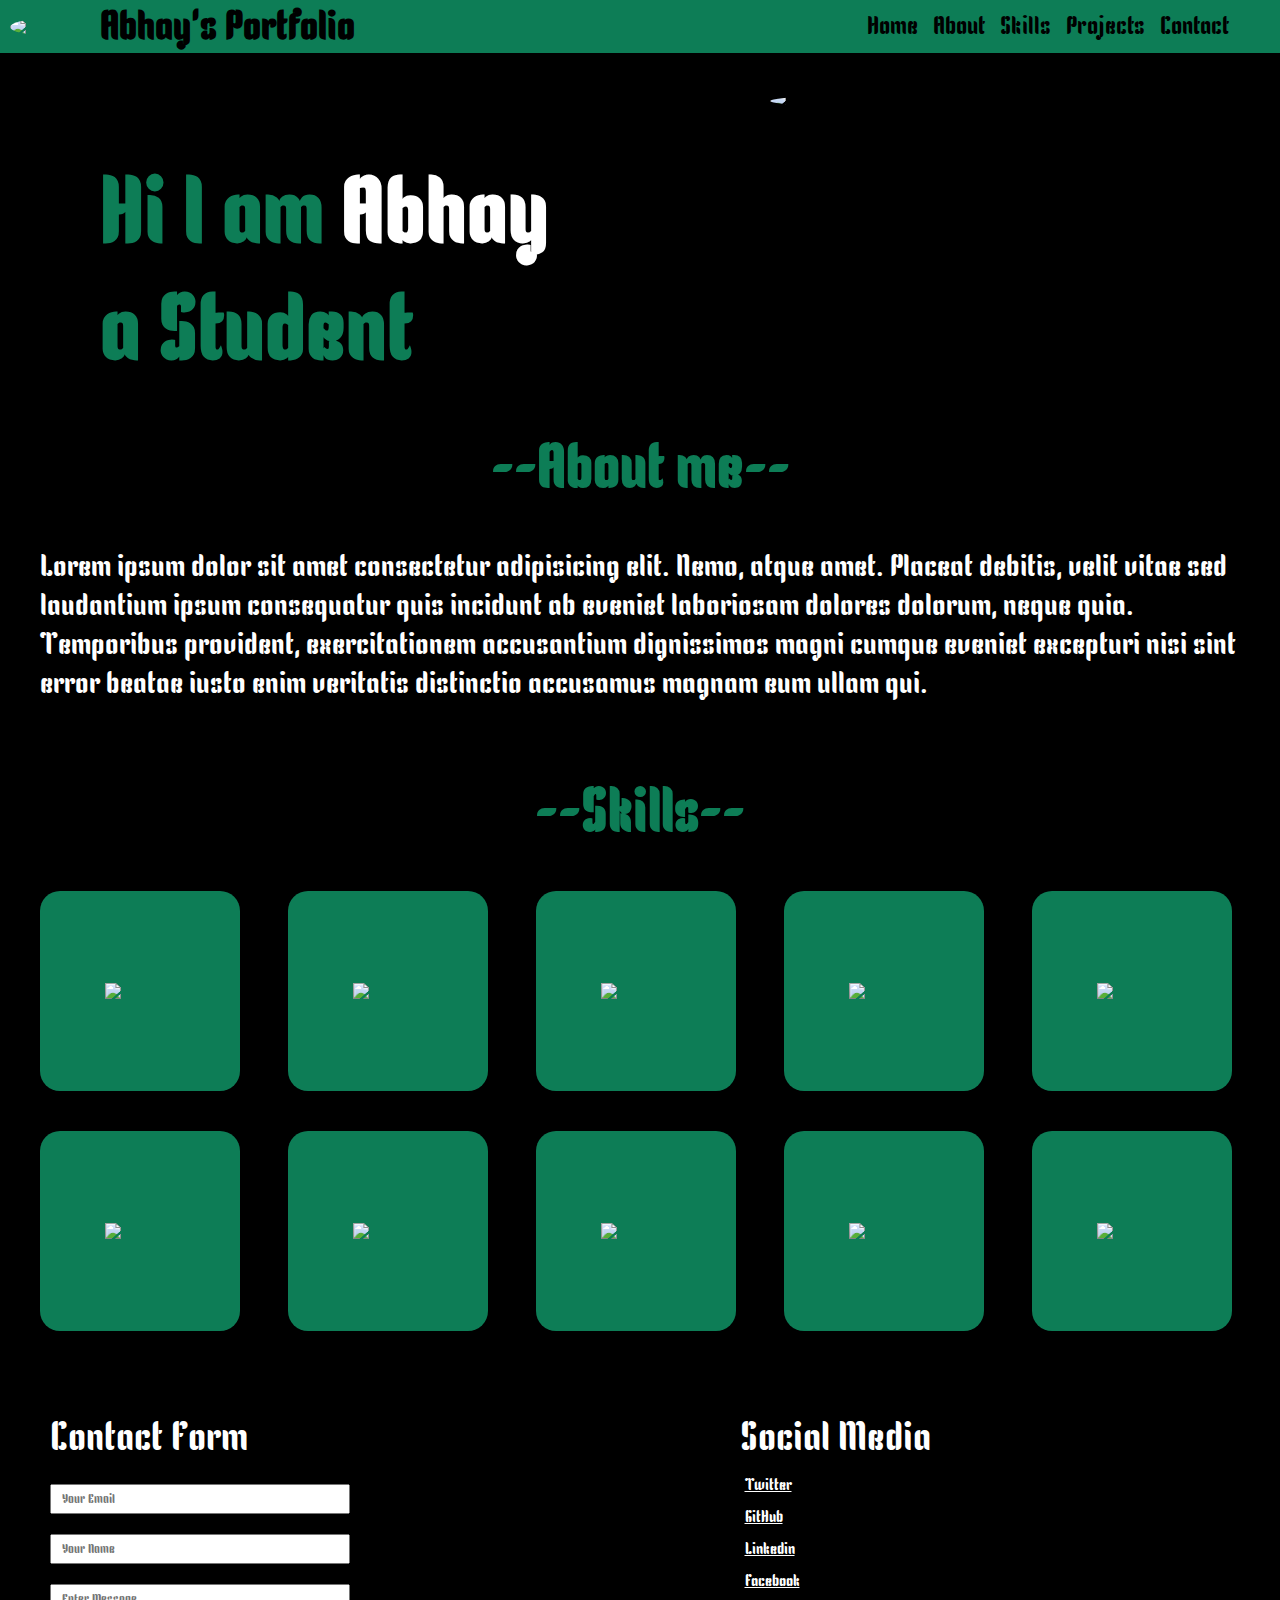
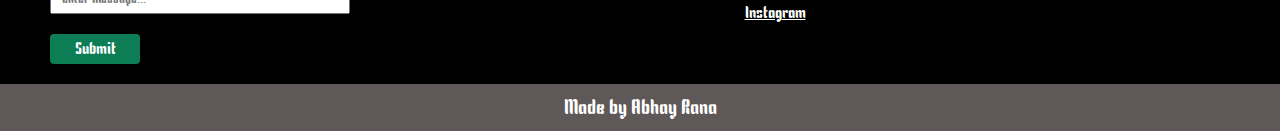
==== index.html @ edb535b4 "change directory" ====
<!DOCTYPE html>
<html lang="en">
<head>
    <meta charset="UTF-8">
    <meta name="viewport" content="width=device-width, initial-scale=1.0">
    <link rel="stylesheet" href="styles.css">
    <title>My Portfolio</title>
</head>
<body>
    <div class="container">
        <!-- header -->        
        <div class="list header">
            <nav>
            <img src="../images/logo.png">
            <span>Abhay's Portfolio</span>
            <ul>
                <li>Home</li>
                <li>About</li>
                <li>Skills</li>
                <li>Projects</li>
                <li>Contact</li>
            </ul>
            </nav>
        </div>
        <!-- intro -->
        <div class="list intro">
                <h1>Hi I am <span>Abhay</span><br>a Student</h1>
            <div class="intro-image">
                <img src="../images/logo.png">
            </div>
        </div>
        <!-- description -->
        <div class="list description">
            <h1>--About me--</h1>
            <p>Lorem ipsum dolor sit amet consectetur adipisicing elit. Nemo, atque amet. Placeat debitis, velit vitae sed laudantium ipsum consequatur quis incidunt ab eveniet laboriosam dolores dolorum, neque quia. Temporibus provident, exercitationem accusantium dignissimos magni cumque eveniet excepturi nisi sint error beatae iusto enim veritatis distinctio accusamus magnam eum ullam qui.</p>
        </div>
        <!-- skills -->
        <div class=" list skills">
            <h1>--Skills--</h1>
            <div class="skill-set">
                <div class="skill">
                    <img src="../images/html.webp" width="70px">
                </div>
                <div class="skill">
                    <img src="../images/css.png" width="70px">
                </div>
                <div class="skill">
                    <img src="../images/tailwind.svg" width="70px">
                </div>
                <div class="skill">
                    <img src="../images/js.png" width="70px">
                </div>
                <div class="skill">
                    <img src="../images/node js.png" width="70px">
                </div>
                <div class="skill">
                    <img src="../images/react.png" width="70px">
                </div>
                <div class="skill">
                    <img src="../images/express.png" width="70px">
                </div>
                <div class="skill">
                    <img src="../images/mongo.png" width="70px">
                </div>
                <div class="skill">
                    <img src="../images/git.png" width="70px">
                </div>
                <div class="skill">
                    <img src="../images/github.png" width="70px">
                </div>
            </div>
        </div>
        <!-- footer -->
        <div class="list footer">
            <div class="contact">
                <form>
                    <span>Contact Form</span>
                    <input type="email" placeholder="Your Email" required>
                    <input type="text" placeholder="Your Name">
                    <input type="text" placeholder="Enter Message..." required>
                    <button>Submit</button>
                </form>
            </div>
            <!-- footer social media -->
            <div class="social-media">
                <span>Social Media</span>
                <a href="#">Twitter</a>
                <a href="#">GitHub</a>
                <a href="#">Linkedin</a>
                <a href="#">Facebook</a>
                <a href="#">Instagram</a>
            </div>
        </div>
        <!-- copyright -->
        <div class="list copyright">
            <span>Made by Abhay Rana</span>
        </div>
    </div>
</body>
</html>
---- styles.css ----
@import url('https://fonts.googleapis.com/css2?family=Kenia&display=swap');
/* #084F36 */
/* #0D7D56 */

*{
    margin: 0;
    padding: 0;
    box-sizing: border-box;
    font-family: kenia;
    color: #fff;
}

.container{
    display: grid;
    grid-template-columns: 1fr;
    width: 100%;
    background-color: #000;
}

.list{
    background-color: #000;
}
/* MAin Content */
.header{
    background-color: #0D7D56;
}
nav{
    display: flex;
    align-items: center;
}
.header img{
    width: 70px;
    border-radius: 50%;
    margin-top: 10px;
    margin-left: 10px;
    margin-bottom: 10px;
}
.header span{
    color: #000;
    margin-left: 20px;
    font-size: 40px;
    font-weight: bold;
    cursor: pointer;
}
nav ul{
    list-style-type: none;
    display: flex;
    margin-left: 40%;
}
 nav ul li{
    color: #000;
    display: inline;
    list-style: none;
    font-size: 25px;
    margin-right: 15px;
    cursor: pointer;
}
/* Intro */
.intro{
    background-color: #000;
    display: grid;
    grid-template-columns: auto auto;
}
.intro h1{
    font-size: 90px;
    color: #0D7D56;
    margin-top: 15%;
    margin-left: 100px;
}
.intro span{
    color: #fff;
}
.intro img{
    width: 380px;
    border-radius: 50%;
    margin-top: 40px;
    margin-left: 90px;
    display: flex;
    justify-content: center;
    align-items: center;
}

/* description */
.description h1{
    margin-top: 40px;
    display: flex;
    justify-content: center;
    font-size: 60px;
    color: #0D7D56;
}
.description p{
    color: #fff;
    font-size: 30px;
    margin: 40px;
}

/* skills */
.skills h1{
    margin-top: 30px;
    display: flex;
    justify-content: center;
    font-size: 60px;
    color: #0D7D56;
    margin-bottom: 20px;
}
.skill-set{
    display: grid;
    grid-template-columns: auto auto auto auto auto;
    color: #fff;
    margin: 20px;
}
.skill{
    border-radius: 20px;
    color: #fff;
    width: 200px;
    height: 200px;
    background-color: #0D7D56;
    margin: 20px;
    display: flex;
    align-items: center;
    justify-content: center;
    transition: 0.5s;
}
.skill:hover{
    transform: translateY(-20px);
}
/* footer */
.footer{
    display: grid;
    grid-template-columns: auto auto;
    margin-top: 40px;
}
.contact{
    margin-left: 30px;
}
.contact form span{
    font-size: 2.5rem;
    margin-left: 20px;
}
.contact form input{
    display: flex;
    flex-direction: column;
    width: 300px;
    height: 30px;
    padding: 10px;
    margin: 20px;
    color: #000;
}
.contact button{
    width: 90px;
    height: 30px;
    margin-left: 20px;
    margin-bottom: 20px;
    background-color: #0D7D56;
    color: #fff;
    border: none;
    font-size: 1rem;
    border-radius: 4px;
    cursor: pointer;
}
/* footer social media */
.social-media span{
    font-size: 2.5rem;
    margin-left: 20px;
}
.social-media-icons{
    display: grid;
    grid-template-columns: auto auto;

}
.social-media a{
    display: flex;
    margin-left: 25px;
    margin-top: 10px;
    margin-bottom: 10px;
}
/* copyright */
.copyright{
    background-color: #5f5858;
}
.copyright span{
    color: white;
    display: flex;
    justify-content: center;
    margin: 10px;
    font-size: 20px;
}

/* Mobile Layout */



/* Mobile layout */
@media only screen and (max-width: 767px){
    .header span{
        font-size: 2rem;
    }
    .intro{
        display: grid;
        grid-template-columns: 1fr;
        width: 100%;
    }
    .intro h1{
        margin-left: 25px;
        font-size: 5rem;
    }
    .intro-image{
        display: flex;
        justify-content: center;
        align-items: center;
    }
    .intro img{
        width: 300px;
        margin-left: 0;
    }
    .header img{
        width: 50px;
    }
    .header ul{
        display: none;
    }

    .skill-set{
        display: grid;
        grid-template-columns: 1fr;
        display: flex;
        align-items: center;
        justify-content: center;
        flex-direction: column;
    }
    .skill{
        margin: 10px;
        display: flex;
        align-items: center;
        justify-content: center;
        transition: none;
    }
    .skill:hover{
        transform: none;
    }

    .footer{
        display: grid;
        grid-template-columns: auto;
    }

    .social-media span{
        display: flex;
        align-items: center;
        justify-content: center;
        margin-left: 0%;
    }

    .contact form span{
        display: flex;
        justify-content: center;
        align-items: center;
        margin-left: 0%;
    }
    .contact{
        margin-left: 0;
    }
}
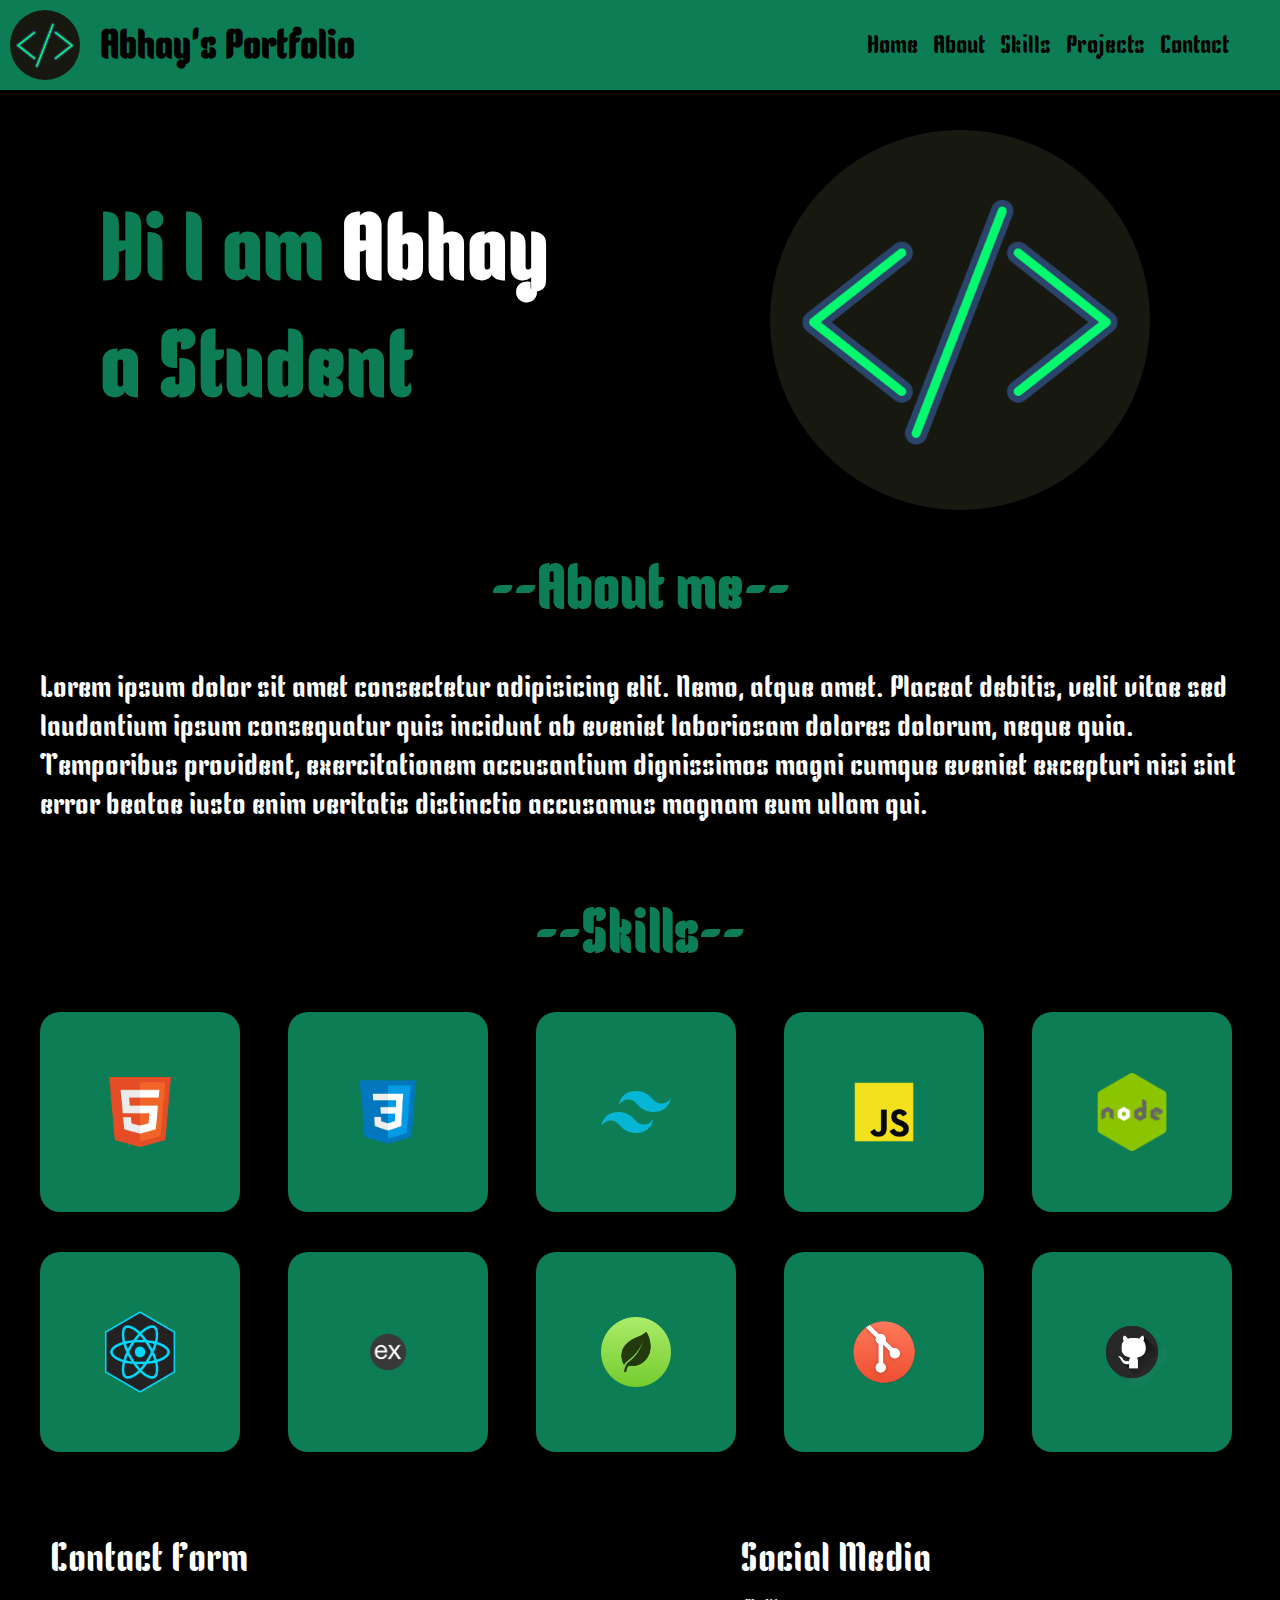
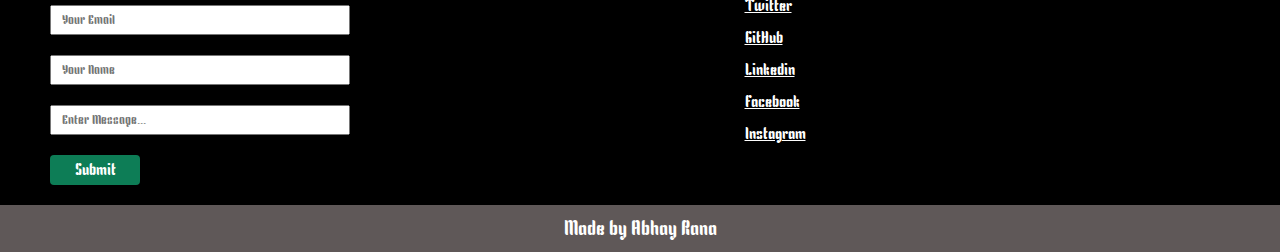
==== commit 253b4e0c: "Update index.html" ====
--- a/index.html
+++ b/index.html
@@ -11,7 +11,7 @@
         <!-- header -->        
         <div class="list header">
             <nav>
-            <img src="../images/logo.png">
+            <img src="./Images/logo.png">
             <span>Abhay's Portfolio</span>
             <ul>
                 <li>Home</li>
@@ -26,7 +26,7 @@
         <div class="list intro">
                 <h1>Hi I am <span>Abhay</span><br>a Student</h1>
             <div class="intro-image">
-                <img src="../images/logo.png">
+                <img src="./Images/logo.png">
             </div>
         </div>
         <!-- description -->
@@ -39,34 +39,34 @@
             <h1>--Skills--</h1>
             <div class="skill-set">
                 <div class="skill">
-                    <img src="../images/html.webp" width="70px">
+                    <img src="./Images/html.webp" width="70px">
                 </div>
                 <div class="skill">
-                    <img src="../images/css.png" width="70px">
+                    <img src="./Images/css.png" width="70px">
                 </div>
                 <div class="skill">
-                    <img src="../images/tailwind.svg" width="70px">
+                    <img src="./Images/tailwind.svg" width="70px">
                 </div>
                 <div class="skill">
-                    <img src="../images/js.png" width="70px">
+                    <img src="./Images/js.png" width="70px">
                 </div>
                 <div class="skill">
-                    <img src="../images/node js.png" width="70px">
+                    <img src="./Images/node js.png" width="70px">
                 </div>
                 <div class="skill">
-                    <img src="../images/react.png" width="70px">
+                    <img src="./Images/react.png" width="70px">
                 </div>
                 <div class="skill">
-                    <img src="../images/express.png" width="70px">
+                    <img src="./Images/express.png" width="70px">
                 </div>
                 <div class="skill">
-                    <img src="../images/mongo.png" width="70px">
+                    <img src="./Images/mongo.png" width="70px">
                 </div>
                 <div class="skill">
-                    <img src="../images/git.png" width="70px">
+                    <img src="./Images/git.png" width="70px">
                 </div>
                 <div class="skill">
-                    <img src="../images/github.png" width="70px">
+                    <img src="./Images/github.png" width="70px">
                 </div>
             </div>
         </div>
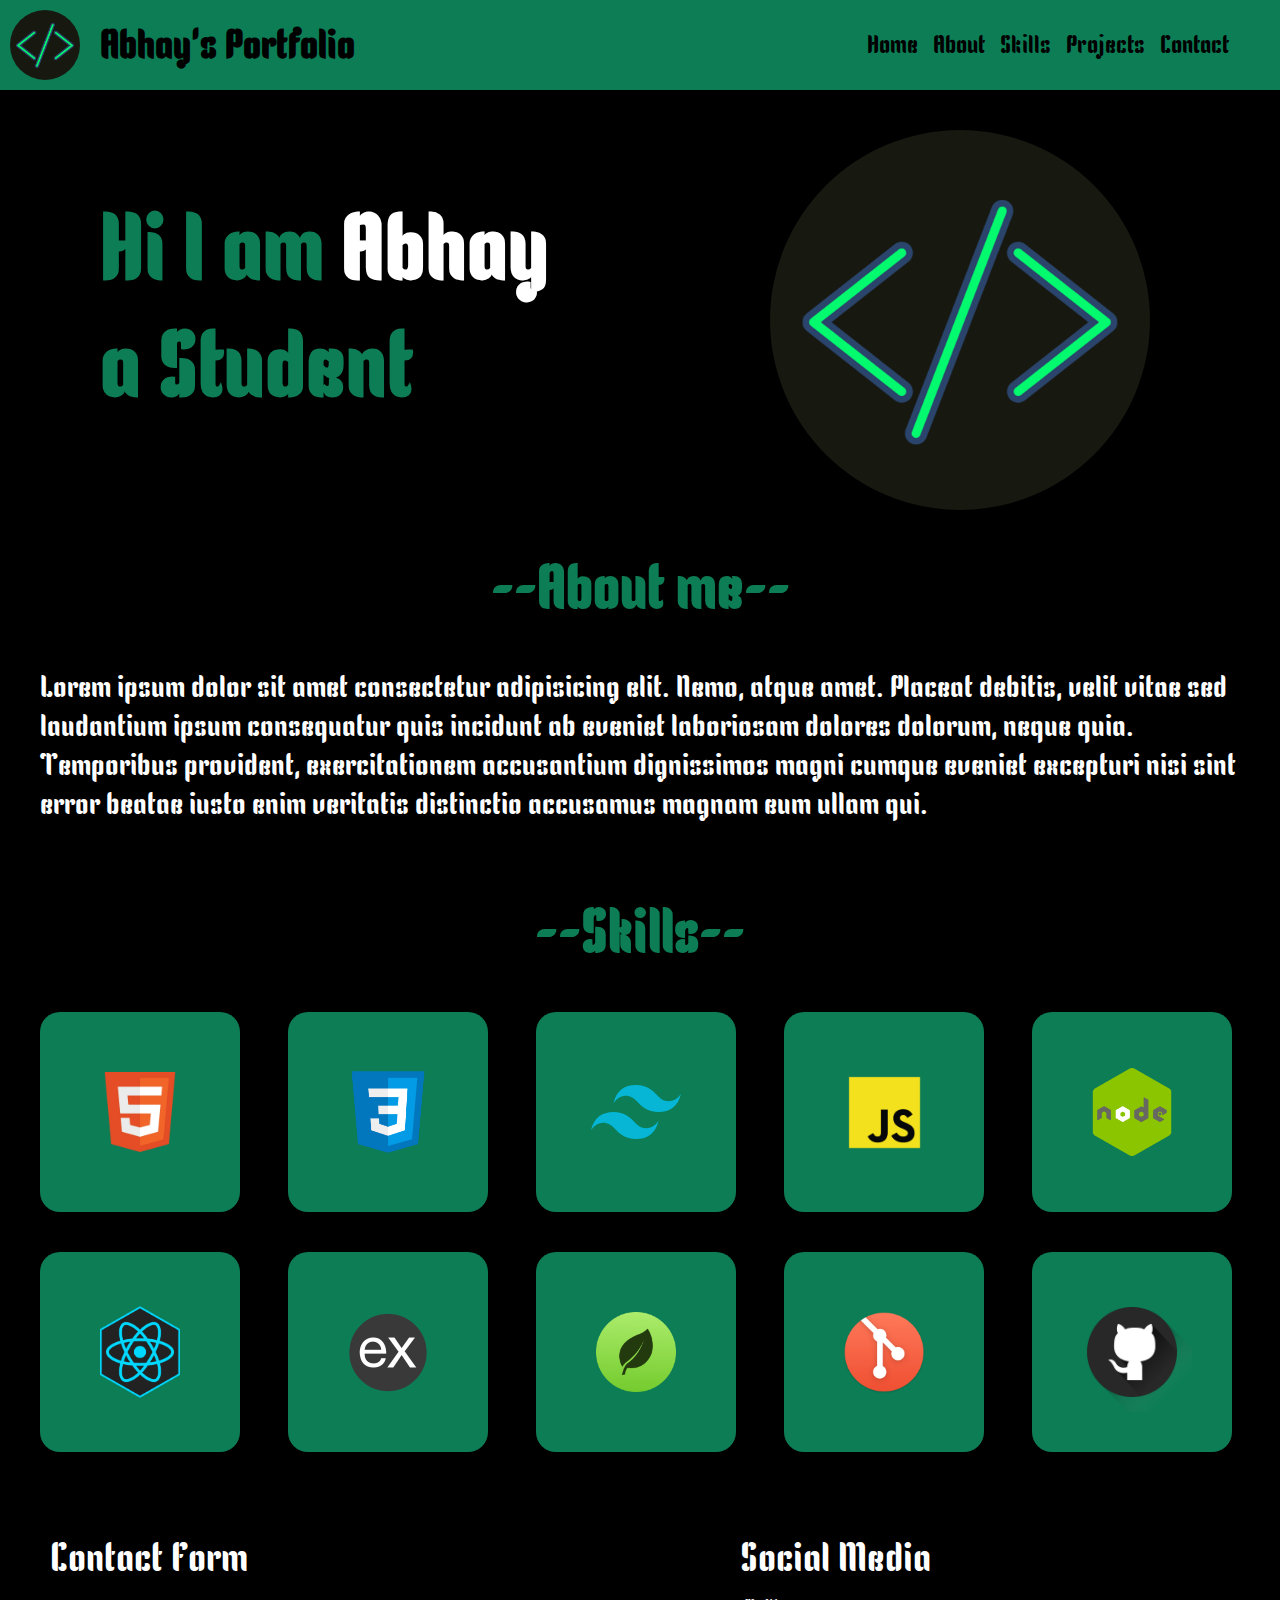
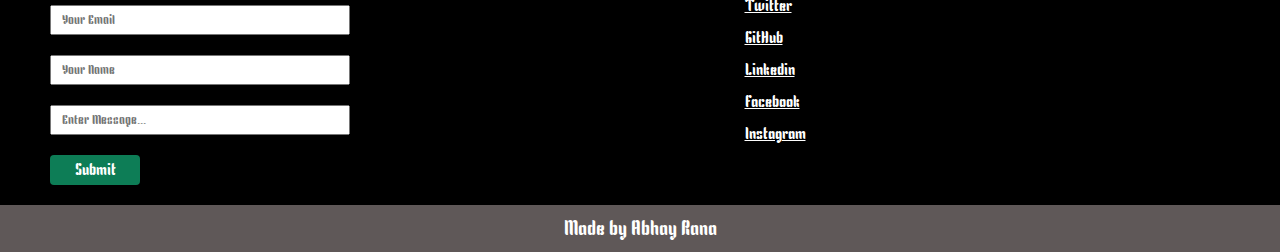
==== commit 9061c960: "update" ====
--- a/index.html
+++ b/index.html
@@ -39,34 +39,34 @@
             <h1>--Skills--</h1>
             <div class="skill-set">
                 <div class="skill">
-                    <img src="./Images/html.webp" width="70px">
+                    <img src="./Images/html.webp" width="80px">
                 </div>
                 <div class="skill">
-                    <img src="./Images/css.png" width="70px">
+                    <img src="./Images/css.png" width="90px">
                 </div>
                 <div class="skill">
-                    <img src="./Images/tailwind.svg" width="70px">
+                    <img src="./Images/tailwind.svg" width="90px">
                 </div>
                 <div class="skill">
-                    <img src="./Images/js.png" width="70px">
+                    <img src="./Images/js.png" width="85px">
                 </div>
                 <div class="skill">
-                    <img src="./Images/node js.png" width="70px">
+                    <img src="./Images/node js.png" width="80px">
                 </div>
                 <div class="skill">
-                    <img src="./Images/react.png" width="70px">
+                    <img src="./Images/react.png" width="80px">
                 </div>
                 <div class="skill">
-                    <img src="./Images/express.png" width="70px">
+                    <img src="./Images/express.png" width="150px">
                 </div>
                 <div class="skill">
-                    <img src="./Images/mongo.png" width="70px">
+                    <img src="./Images/mongo.png" width="80px">
                 </div>
                 <div class="skill">
-                    <img src="./Images/git.png" width="70px">
+                    <img src="./Images/git.png" width="90px">
                 </div>
                 <div class="skill">
-                    <img src="./Images/github.png" width="70px">
+                    <img src="./Images/github.png" width="120px">
                 </div>
             </div>
         </div>
--- a/styles.css
+++ b/styles.css
@@ -234,6 +234,7 @@
         align-items: center;
         justify-content: center;
         transition: none;
+        width: 300px;
     }
     .skill:hover{
         transform: none;
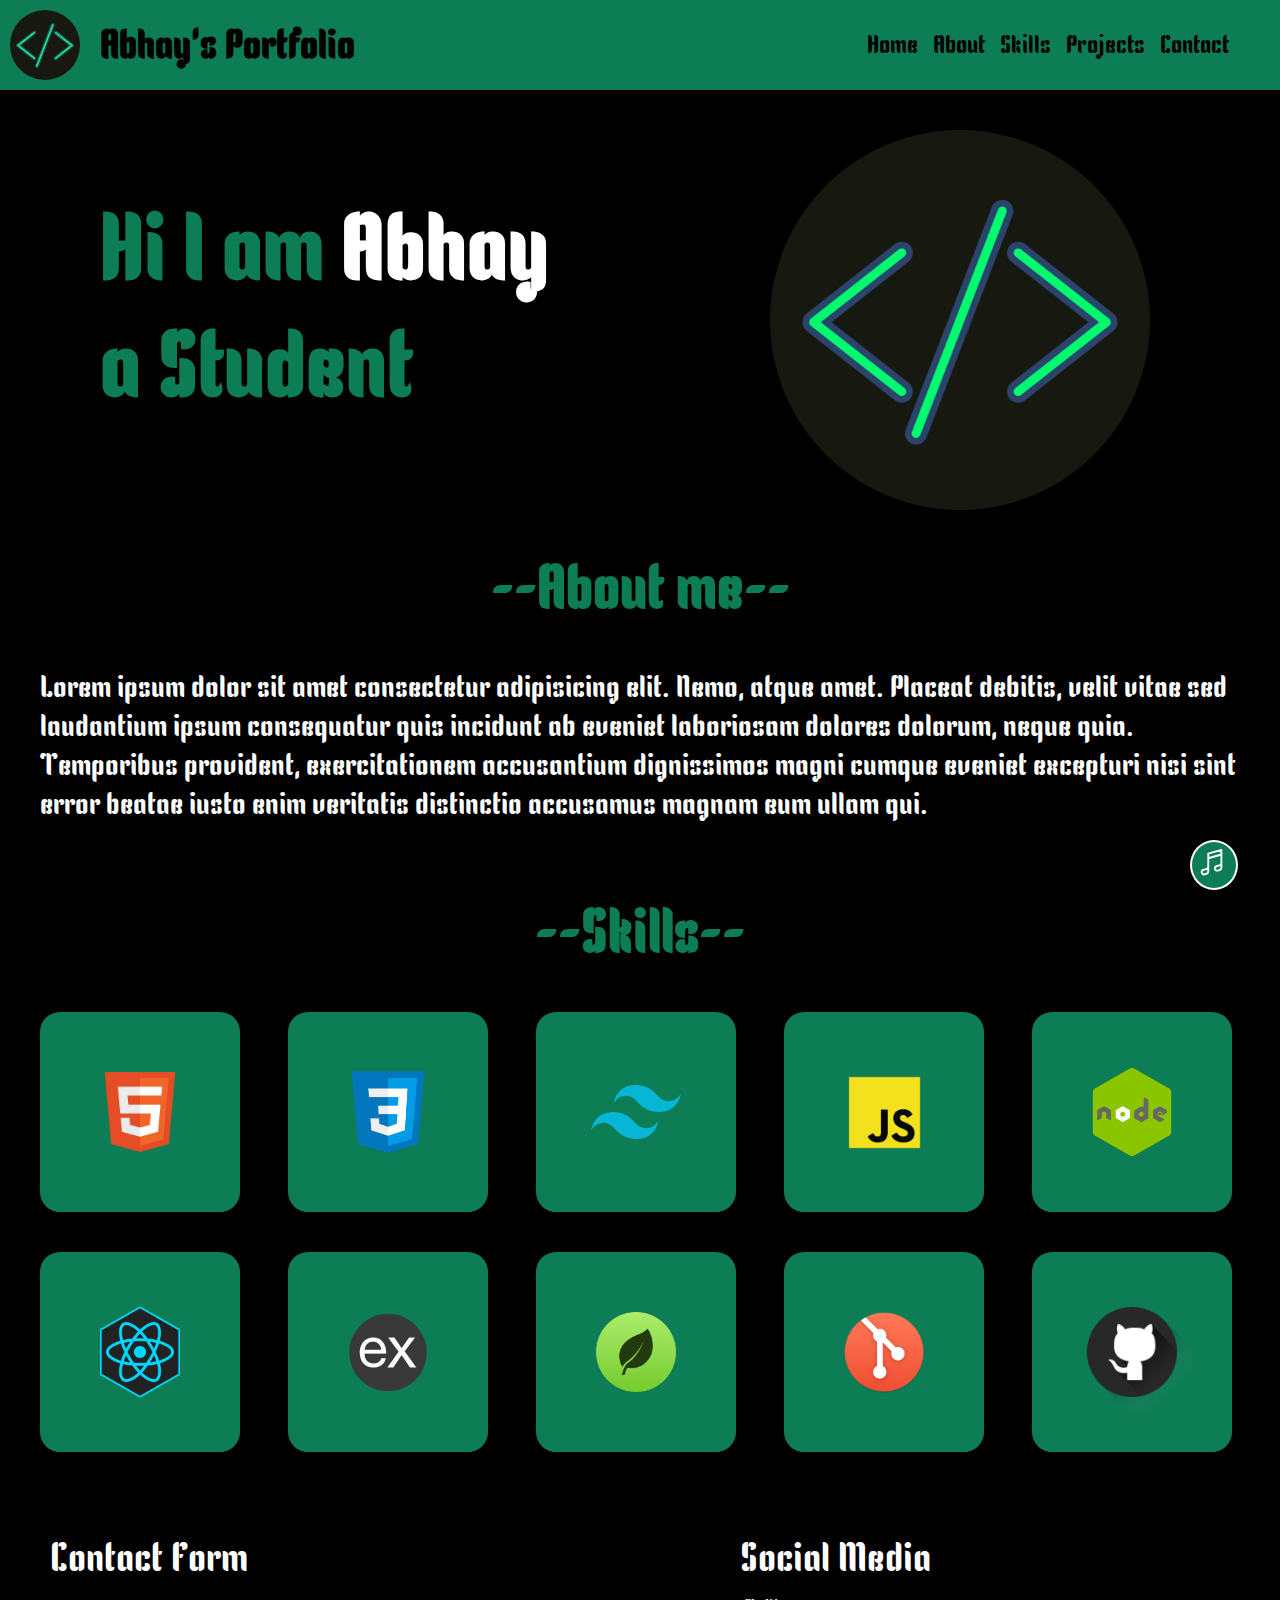
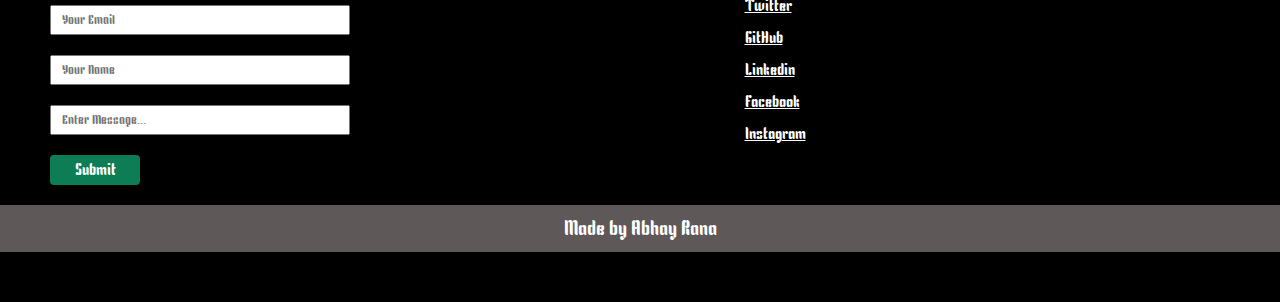
==== commit e7c7f0a3: "update" ====
--- a/index.html
+++ b/index.html
@@ -95,6 +95,13 @@
         <div class="list copyright">
             <span>Made by Abhay Rana</span>
         </div>
+        <div id="musicBtn">
+            <svg xmlns="http://www.w3.org/2000/svg" fill="none" viewBox="0 0 24 24" stroke-width="1.5" stroke="currentColor" class="w-6 h-6">
+                <path stroke-linecap="round" stroke-linejoin="round" d="m9 9 10.5-3m0 6.553v3.75a2.25 2.25 0 0 1-1.632 2.163l-1.32.377a1.803 1.803 0 1 1-.99-3.467l2.31-.66a2.25 2.25 0 0 0 1.632-2.163Zm0 0V2.25L9 5.25v10.303m0 0v3.75a2.25 2.25 0 0 1-1.632 2.163l-1.32.377a1.803 1.803 0 0 1-.99-3.467l2.31-.66A2.25 2.25 0 0 0 9 15.553Z" />
+              </svg>          
+        </div>
     </div>
+    <audio src="music/bgm.mp3" id="music"></audio>
+<script src="script.js"></script>    
 </body>
 </html>--- a/styles.css
+++ b/styles.css
@@ -186,6 +186,22 @@
     font-size: 20px;
 }
 
+#musicBtn svg{
+    width: 40px;
+    padding: 5px;
+}
+
+#musicBtn{
+    margin-left: 93vw;
+    background-color: #0D7D56;
+    position: sticky;
+    bottom: 10px;
+    width: 48px;
+    border: 2px solid white;
+    border-radius: 50%;
+    overflow: hidden;
+}
+
 /* Mobile Layout */
 
 
@@ -261,4 +277,8 @@
     .contact{
         margin-left: 0;
     }
-}
+    #musicBtn{
+        margin-left: 80vw;
+        bottom: 25px;
+    }
+}